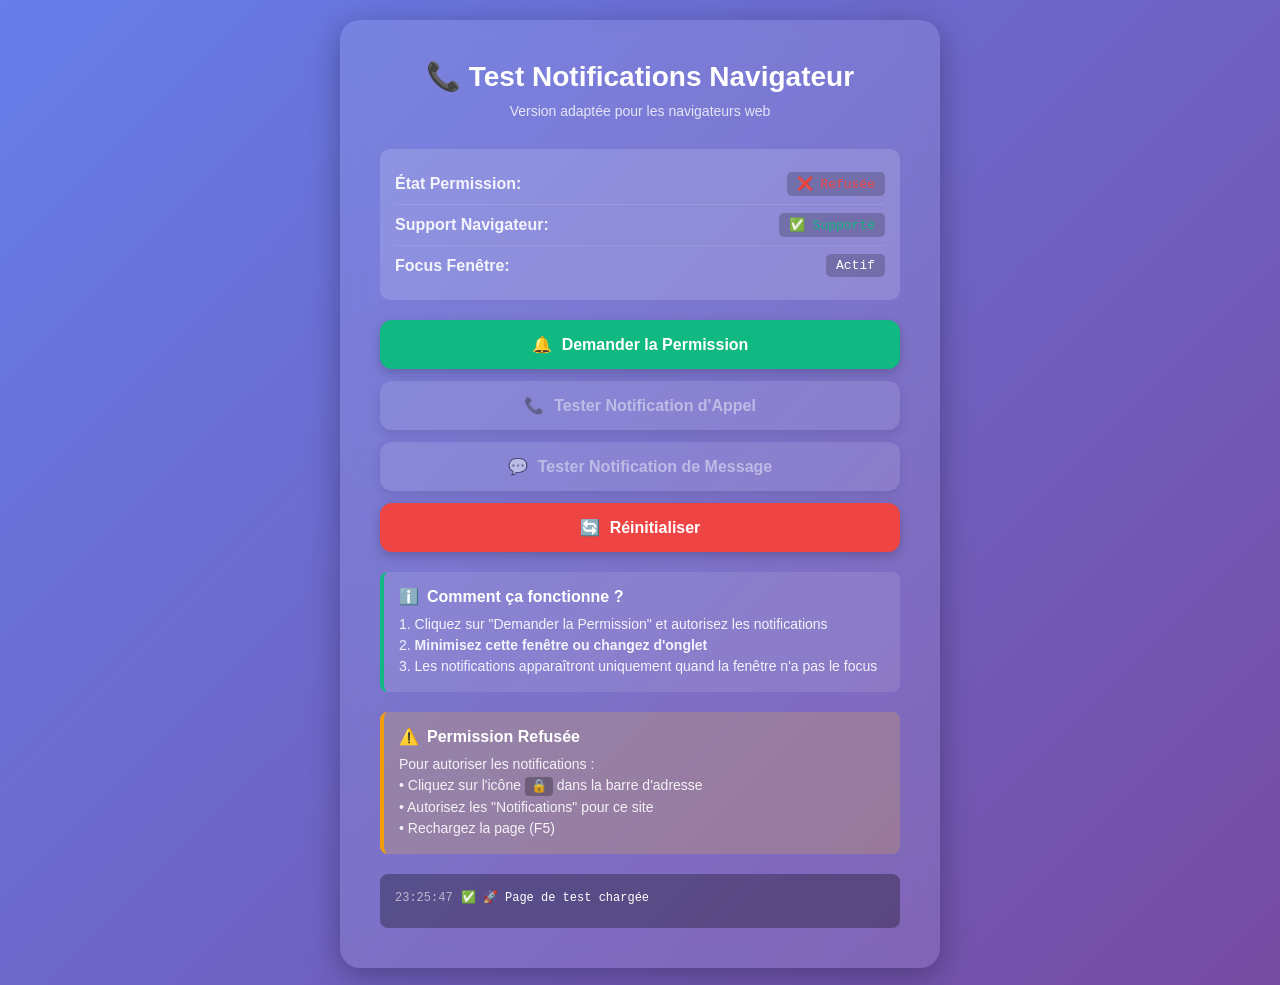
==== notification-call-browser.html @ 34b68f77 "Initial commit" ====
<!DOCTYPE html>
<!--
  SipApp - Web Application - Incoming Call Notification (Browser Version)
  
  Copyright (C) 2025 CELYA <debian@celya.fr>
  
  This program is free software: you can redistribute it and/or modify
  it under the terms of the GNU Affero General Public License as published
  by the Free Software Foundation, either version 3 of the License, or
  (at your option) any later version.
  
  This program is distributed in the hope that it will be useful,
  but WITHOUT ANY WARRANTY; without even the implied warranty of
  MERCHANTABILITY or FITNESS FOR A PARTICULAR PURPOSE. See the
  GNU Affero General Public License for more details.
  
  You should have received a copy of the GNU Affero General Public License
  along with this program. If not, see <https://www.gnu.org/licenses/>.
-->
<html>
<head>
    <meta charset="UTF-8">
    <meta name="viewport" content="width=device-width, initial-scale=1.0">
    <title>Test Notifications - CelyaVox</title>
    <style>
        * {
            margin: 0;
            padding: 0;
            box-sizing: border-box;
        }
        
        body {
            font-family: -apple-system, BlinkMacSystemFont, 'Segoe UI', Roboto, Arial, sans-serif;
            background: linear-gradient(135deg, #667eea 0%, #764ba2 100%);
            color: white;
            display: flex;
            align-items: center;
            justify-content: center;
            min-height: 100vh;
            padding: 20px;
        }
        
        .container {
            background: rgba(255, 255, 255, 0.1);
            backdrop-filter: blur(10px);
            border-radius: 20px;
            padding: 40px;
            max-width: 600px;
            width: 100%;
            box-shadow: 0 8px 32px rgba(0, 0, 0, 0.3);
        }
        
        h1 {
            font-size: 28px;
            margin-bottom: 10px;
            text-align: center;
        }
        
        .subtitle {
            text-align: center;
            opacity: 0.8;
            margin-bottom: 30px;
            font-size: 14px;
        }
        
        .status {
            background: rgba(255, 255, 255, 0.15);
            border-radius: 10px;
            padding: 15px;
            margin-bottom: 20px;
        }
        
        .status-item {
            display: flex;
            justify-content: space-between;
            align-items: center;
            padding: 8px 0;
            border-bottom: 1px solid rgba(255, 255, 255, 0.1);
        }
        
        .status-item:last-child {
            border-bottom: none;
        }
        
        .status-label {
            font-weight: 600;
            opacity: 0.9;
        }
        
        .status-value {
            font-family: monospace;
            background: rgba(0, 0, 0, 0.2);
            padding: 4px 10px;
            border-radius: 5px;
            font-size: 13px;
        }
        
        .buttons {
            display: flex;
            flex-direction: column;
            gap: 12px;
        }
        
        button {
            padding: 15px 25px;
            font-size: 16px;
            font-weight: 600;
            border: none;
            border-radius: 12px;
            cursor: pointer;
            transition: all 0.2s ease;
            display: flex;
            align-items: center;
            justify-content: center;
            gap: 10px;
            box-shadow: 0 4px 12px rgba(0, 0, 0, 0.2);
        }
        
        button:hover:not(:disabled) {
            transform: translateY(-2px);
            box-shadow: 0 6px 16px rgba(0, 0, 0, 0.3);
        }
        
        button:active:not(:disabled) {
            transform: translateY(0);
        }
        
        button:disabled {
            opacity: 0.5;
            cursor: not-allowed;
        }
        
        .btn-primary {
            background: #10b981;
            color: white;
        }
        
        .btn-primary:hover:not(:disabled) {
            background: #059669;
        }
        
        .btn-secondary {
            background: rgba(255, 255, 255, 0.2);
            color: white;
        }
        
        .btn-secondary:hover:not(:disabled) {
            background: rgba(255, 255, 255, 0.3);
        }
        
        .btn-danger {
            background: #ef4444;
            color: white;
        }
        
        .btn-danger:hover:not(:disabled) {
            background: #dc2626;
        }
        
        .info-box {
            background: rgba(255, 255, 255, 0.1);
            border-left: 4px solid #10b981;
            padding: 15px;
            border-radius: 8px;
            margin-top: 20px;
        }
        
        .info-title {
            font-weight: 600;
            margin-bottom: 8px;
            display: flex;
            align-items: center;
            gap: 8px;
        }
        
        .info-text {
            font-size: 14px;
            opacity: 0.9;
            line-height: 1.5;
        }
        
        .warning-box {
            background: rgba(251, 191, 36, 0.2);
            border-left: 4px solid #f59e0b;
            padding: 15px;
            border-radius: 8px;
            margin-top: 20px;
        }
        
        .code {
            background: rgba(0, 0, 0, 0.3);
            padding: 2px 6px;
            border-radius: 4px;
            font-family: monospace;
            font-size: 13px;
        }
        
        #log {
            background: rgba(0, 0, 0, 0.3);
            border-radius: 8px;
            padding: 15px;
            margin-top: 20px;
            max-height: 200px;
            overflow-y: auto;
            font-family: monospace;
            font-size: 12px;
            line-height: 1.6;
        }
        
        .log-entry {
            margin-bottom: 5px;
        }
        
        .log-time {
            opacity: 0.6;
            margin-right: 8px;
        }
    </style>
</head>
<body>
    <div class="container">
        <h1>📞 Test Notifications Navigateur</h1>
        <p class="subtitle">Version adaptée pour les navigateurs web</p>
        
        <div class="status">
            <div class="status-item">
                <span class="status-label">État Permission:</span>
                <span class="status-value" id="permission-status">Chargement...</span>
            </div>
            <div class="status-item">
                <span class="status-label">Support Navigateur:</span>
                <span class="status-value" id="browser-support">Chargement...</span>
            </div>
            <div class="status-item">
                <span class="status-label">Focus Fenêtre:</span>
                <span class="status-value" id="window-focus">Actif</span>
            </div>
        </div>
        
        <div class="buttons">
            <button class="btn-primary" id="btn-request-permission">
                <span>🔔</span>
                <span>Demander la Permission</span>
            </button>
            
            <button class="btn-secondary" id="btn-test-call" disabled>
                <span>📞</span>
                <span>Tester Notification d'Appel</span>
            </button>
            
            <button class="btn-secondary" id="btn-test-message" disabled>
                <span>💬</span>
                <span>Tester Notification de Message</span>
            </button>
            
            <button class="btn-danger" id="btn-reset">
                <span>🔄</span>
                <span>Réinitialiser</span>
            </button>
        </div>
        
        <div class="info-box">
            <div class="info-title">
                <span>ℹ️</span>
                <span>Comment ça fonctionne ?</span>
            </div>
            <div class="info-text">
                1. Cliquez sur "Demander la Permission" et autorisez les notifications<br>
                2. <strong>Minimisez cette fenêtre ou changez d'onglet</strong><br>
                3. Les notifications apparaîtront uniquement quand la fenêtre n'a pas le focus
            </div>
        </div>
        
        <div class="warning-box" id="warning-box" style="display: none;">
            <div class="info-title">
                <span>⚠️</span>
                <span>Permission Refusée</span>
            </div>
            <div class="info-text">
                Pour autoriser les notifications :<br>
                • Cliquez sur l'icône <span class="code">🔒</span> dans la barre d'adresse<br>
                • Autorisez les "Notifications" pour ce site<br>
                • Rechargez la page (F5)
            </div>
        </div>
        
        <div id="log"></div>
    </div>
    
    <script>
        // Variables globales
        let currentNotification = null;
        let windowHasFocus = true;
        
        // Fonction de log
        function log(message, type = 'info') {
            const logDiv = document.getElementById('log');
            const time = new Date().toLocaleTimeString('fr-FR');
            const entry = document.createElement('div');
            entry.className = 'log-entry';
            
            let emoji = 'ℹ️';
            if (type === 'success') emoji = '✅';
            if (type === 'error') emoji = '❌';
            if (type === 'warning') emoji = '⚠️';
            
            entry.innerHTML = `<span class="log-time">${time}</span>${emoji} ${message}`;
            logDiv.appendChild(entry);
            logDiv.scrollTop = logDiv.scrollHeight;
            console.log(`[NotificationTest] ${message}`);
        }
        
        // Mise à jour de l'état
        function updateStatus() {
            const permissionStatus = document.getElementById('permission-status');
            const browserSupport = document.getElementById('browser-support');
            const btnTest = document.getElementById('btn-test-call');
            const btnTestMsg = document.getElementById('btn-test-message');
            const warningBox = document.getElementById('warning-box');
            
            // Support navigateur
            if ('Notification' in window) {
                browserSupport.textContent = '✅ Supporté';
                browserSupport.style.color = '#10b981';
            } else {
                browserSupport.textContent = '❌ Non supporté';
                browserSupport.style.color = '#ef4444';
                return;
            }
            
            // État permission
            const permission = Notification.permission;
            if (permission === 'granted') {
                permissionStatus.textContent = '✅ Accordée';
                permissionStatus.style.color = '#10b981';
                btnTest.disabled = false;
                btnTestMsg.disabled = false;
                warningBox.style.display = 'none';
            } else if (permission === 'denied') {
                permissionStatus.textContent = '❌ Refusée';
                permissionStatus.style.color = '#ef4444';
                btnTest.disabled = true;
                btnTestMsg.disabled = true;
                warningBox.style.display = 'block';
            } else {
                permissionStatus.textContent = '⏳ Non demandée';
                permissionStatus.style.color = '#f59e0b';
                btnTest.disabled = true;
                btnTestMsg.disabled = true;
                warningBox.style.display = 'none';
            }
        }
        
        // Gestion du focus
        window.addEventListener('focus', function() {
            windowHasFocus = true;
            document.getElementById('window-focus').textContent = '✅ Actif';
            document.getElementById('window-focus').style.color = '#10b981';
            log('Fenêtre a récupéré le focus', 'info');
        });
        
        window.addEventListener('blur', function() {
            windowHasFocus = false;
            document.getElementById('window-focus').textContent = '⏸️ Inactif';
            document.getElementById('window-focus').style.color = '#f59e0b';
            log('Fenêtre a perdu le focus - notifications actives', 'warning');
        });
        
        // Visibilité de la page
        document.addEventListener('visibilitychange', function() {
            if (document.hidden) {
                log('Onglet masqué - notifications actives', 'warning');
            } else {
                log('Onglet visible', 'info');
            }
        });
        
        // Demande de permission
        document.getElementById('btn-request-permission').addEventListener('click', async function() {
            log('Demande de permission en cours...', 'info');
            
            try {
                const permission = await Notification.requestPermission();
                log(`Réponse utilisateur: ${permission}`, permission === 'granted' ? 'success' : 'error');
                updateStatus();
            } catch (error) {
                log(`Erreur: ${error.message}`, 'error');
            }
        });
        
        // Test notification d'appel
        document.getElementById('btn-test-call').addEventListener('click', function() {
            if (windowHasFocus) {
                log('⚠️ Fenêtre active ! Minimisez-la d\'abord pour voir la notification', 'warning');
            } else {
                showCallNotification('Jean Dupont', '+33 6 12 34 56 78');
            }
        });
        
        // Test notification de message
        document.getElementById('btn-test-message').addEventListener('click', function() {
            if (windowHasFocus) {
                log('⚠️ Fenêtre active ! Minimisez-la d\'abord pour voir la notification', 'warning');
            } else {
                showMessageNotification('Marie Martin', 'Bonjour ! Comment vas-tu ?');
            }
        });
        
        // Réinitialiser
        document.getElementById('btn-reset').addEventListener('click', function() {
            if (currentNotification) {
                currentNotification.close();
                currentNotification = null;
            }
            document.getElementById('log').innerHTML = '';
            log('Interface réinitialisée', 'info');
        });
        
        // Fonction pour afficher une notification d'appel
        function showCallNotification(callerName, callerNumber) {
            if (!windowHasFocus && Notification.permission === 'granted') {
                log(`📞 Affichage notification: ${callerName} (${callerNumber})`, 'success');
                
                // Fermer la notification précédente si elle existe
                if (currentNotification) {
                    currentNotification.close();
                }
                
                // Créer la nouvelle notification
                currentNotification = new Notification('📞 Appel entrant', {
                    body: `${callerName}\n${callerNumber}`,
                    icon: 'icons/icon-96x96.png',
                    badge: 'icons/icon-96x96.png',
                    tag: 'incoming-call',
                    requireInteraction: true,
                    silent: false
                });
                
                // Événements de la notification
                currentNotification.onclick = function() {
                    log('✅ Notification cliquée - Accepter l\'appel', 'success');
                    window.focus();
                    // Ici vous pouvez déclencher l'action d'accepter l'appel
                    // Par exemple: window.postMessage({ action: 'answer-call' }, '*');
                    currentNotification.close();
                };
                
                currentNotification.onclose = function() {
                    log('Notification fermée', 'info');
                    currentNotification = null;
                };
                
                currentNotification.onerror = function(error) {
                    log(`Erreur notification: ${error}`, 'error');
                };
            } else {
                log('Conditions non remplies pour afficher la notification', 'warning');
                log(`- Focus: ${windowHasFocus}, Permission: ${Notification.permission}`, 'info');
            }
        }
        
        // Fonction pour afficher une notification de message
        function showMessageNotification(senderName, messageText) {
            if (!windowHasFocus && Notification.permission === 'granted') {
                log(`💬 Affichage notification: ${senderName}`, 'success');
                
                const notification = new Notification(`💬 Nouveau message de ${senderName}`, {
                    body: messageText,
                    icon: 'icons/icon-96x96.png',
                    badge: 'icons/icon-96x96.png',
                    tag: 'incoming-message',
                    requireInteraction: false,
                    silent: false
                });
                
                notification.onclick = function() {
                    log('💬 Notification de message cliquée', 'success');
                    window.focus();
                    notification.close();
                };
                
                // Fermeture automatique après 5 secondes
                setTimeout(function() {
                    notification.close();
                }, 5000);
            }
        }
        
        // Initialisation
        log('🚀 Page de test chargée', 'success');
        updateStatus();
        
        // Exposer les fonctions pour usage externe
        window.testNotifications = {
            showCall: showCallNotification,
            showMessage: showMessageNotification
        };
    </script>
</body>
</html>
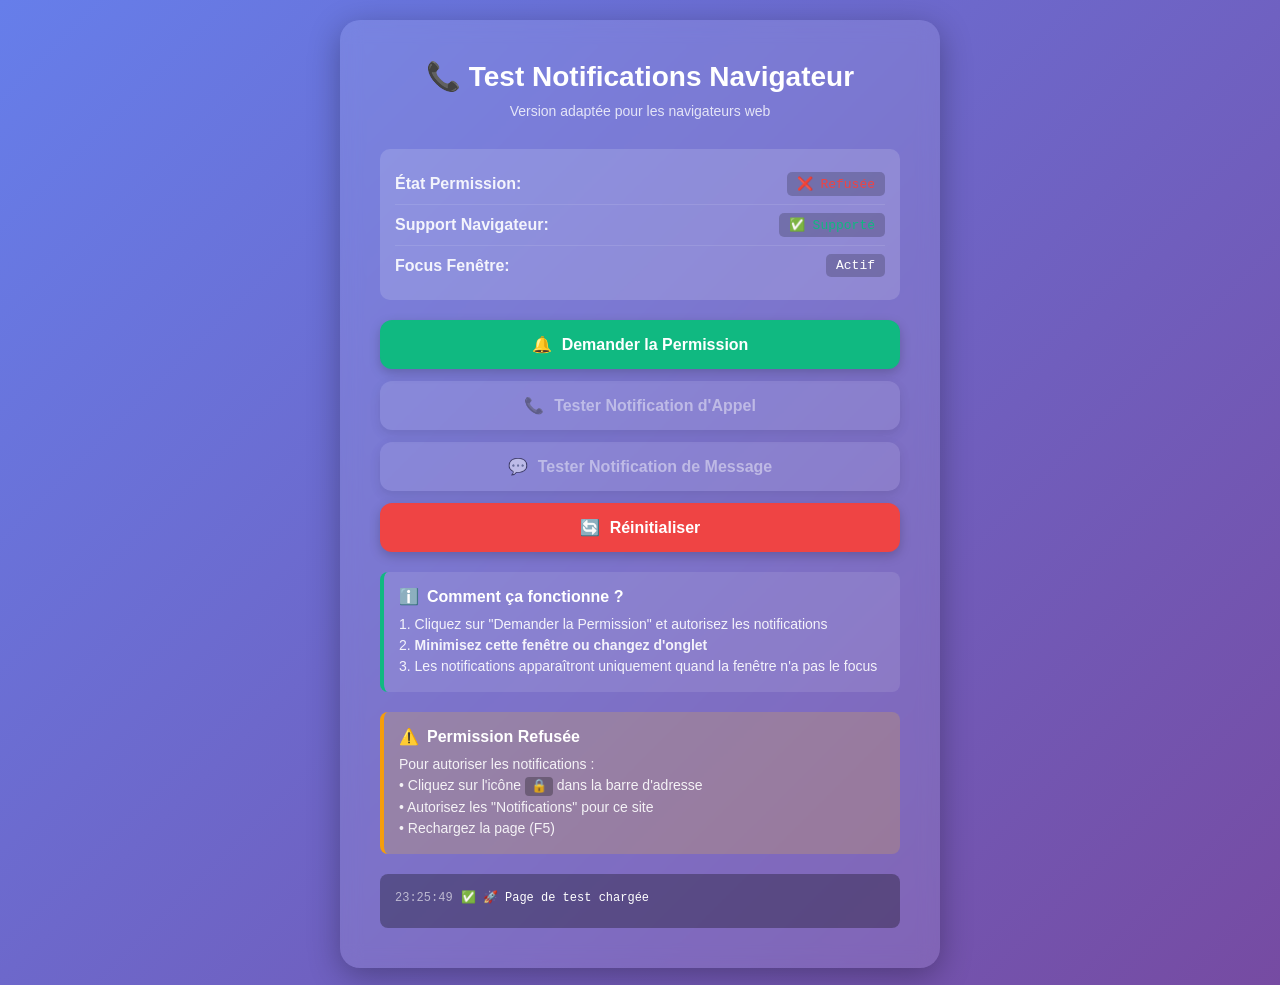
==== commit de438e77: "Changement de Nom" ====
--- a/notification-call-browser.html
+++ b/notification-call-browser.html
@@ -1,6 +1,6 @@
 <!DOCTYPE html>
 <!--
-  SipApp - Web Application - Incoming Call Notification (Browser Version)
+  CelyaVox - Web Application - Incoming Call Notification (Browser Version)
   
   Copyright (C) 2025 CELYA <debian@celya.fr>
   
